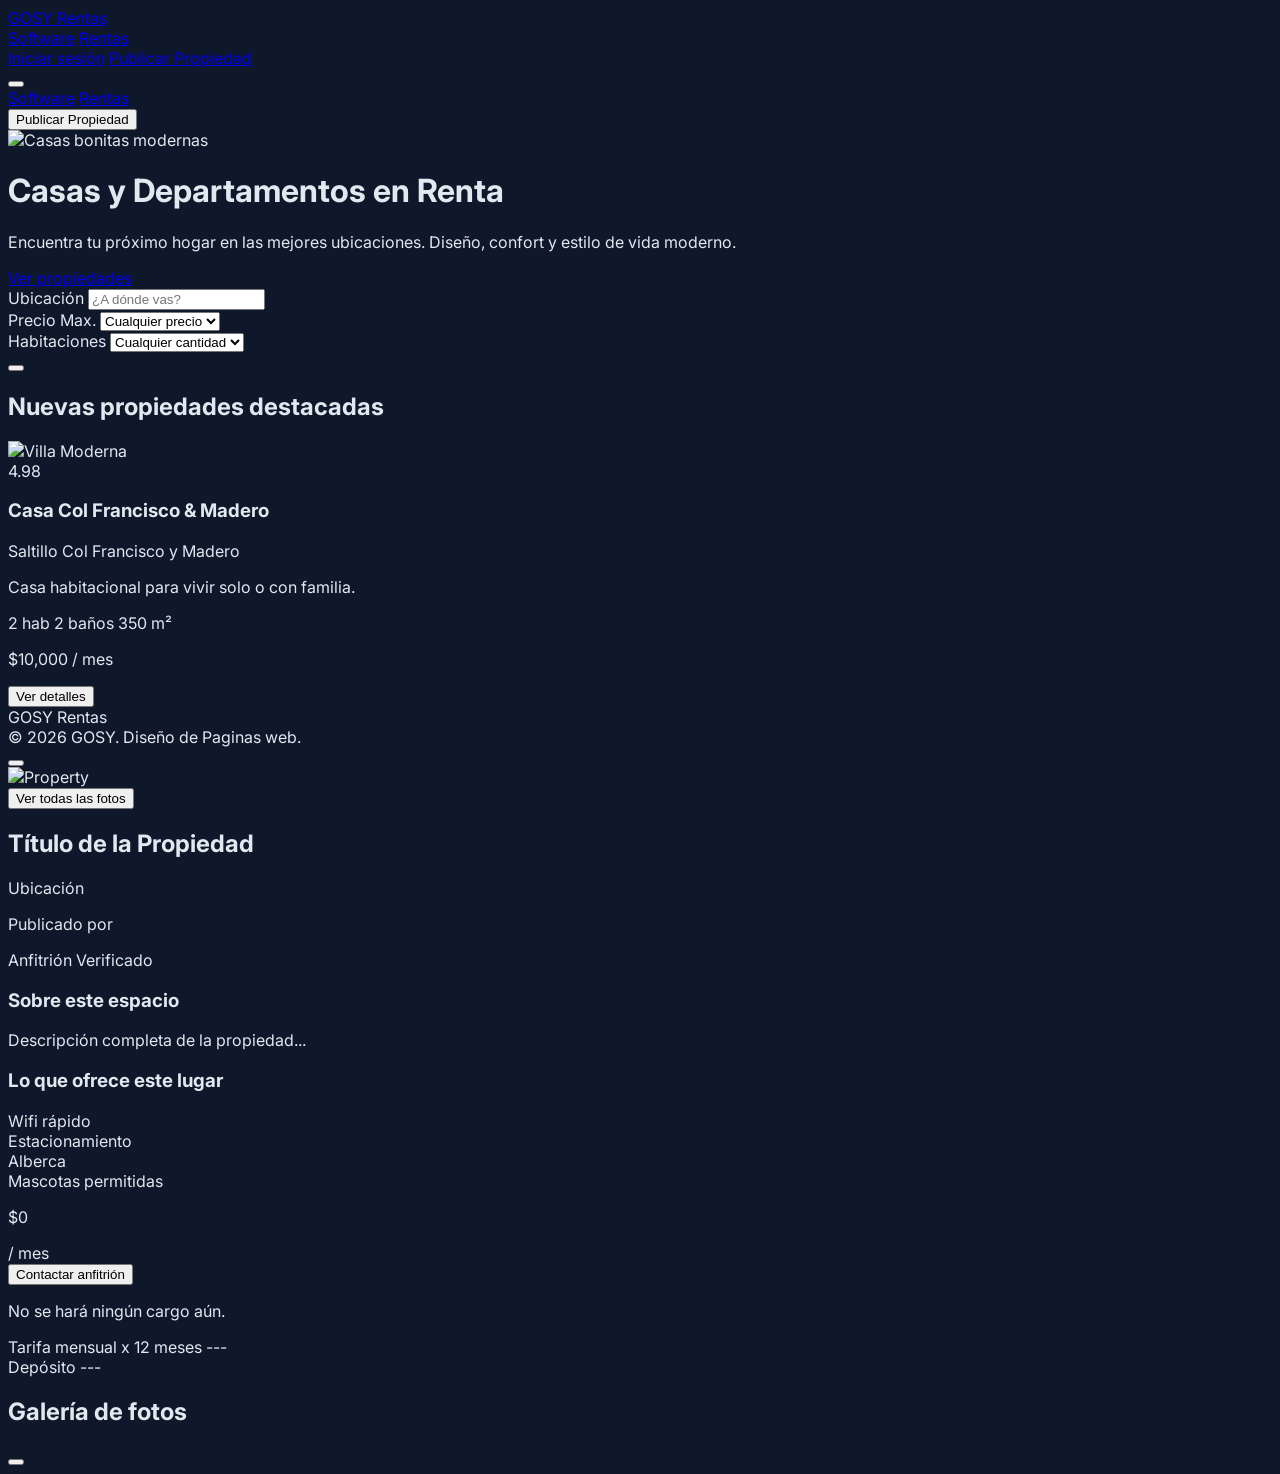
==== rentas.html @ 69bb5a42 "Add files via upload" ====
<!DOCTYPE html>
<html lang="es" class="scroll-smooth">

<head>
    <meta charset="UTF-8">
    <meta name="viewport" content="width=device-width, initial-scale=1.0">
    <title>GOSY Rentas - Casas y Departamentos de lujo</title>

    <!-- Tailwind CSS (CDN) -->
    <script src="https://cdn.tailwindcss.com"></script>

    <!-- Phosphor Icons para iconos modernos -->
    <script src="https://unpkg.com/@phosphor-icons/web"></script>

    <!-- Tailwind Custom Config -->
    <script>
        tailwind.config = {
            theme: {
                extend: {
                    colors: {
                        primary: '#3b82f6', // blue-500
                        secondary: '#8b5cf6', // violet-500
                        dark: '#0f172a', // slate-900
                    },
                    fontFamily: {
                        sans: ['Inter', 'sans-serif'],
                    }
                }
            }
        }
    </script>

    <!-- Estilos Personalizados -->
    <link rel="stylesheet" href="styles.css">
</head>

<body class="bg-slate-50 text-slate-900 antialiased selection:bg-primary selection:text-white relative">

    <!-- NAVBAR CLARO -->
    <nav class="fixed w-full z-50 bg-white/80 backdrop-blur-md border-b border-slate-200 transition-all duration-300 shadow-sm"
        id="navbar">
        <div class="max-w-7xl mx-auto px-4 sm:px-6 lg:px-8">
            <div class="flex items-center justify-between h-20">
                <!-- Logo -->
                <a href="index.html" class="flex-shrink-0 cursor-pointer flex items-center gap-2">
                    <i class="ph-fill ph-infinity text-4xl text-primary"></i>
                    <span class="font-bold text-2xl tracking-tighter text-slate-900">GOSY</span>
                    <span
                        class="hidden sm:block text-slate-500 text-sm font-medium ml-2 border-l border-slate-300 pl-2">Rentas</span>
                </a>

                <!-- Enlaces de Navegación (Desktop) -->
                <div class="hidden md:block">
                    <div class="ml-10 flex items-baseline space-x-8">
                        <a href="index.html"
                            class="text-slate-500 hover:text-primary transition px-3 py-2 rounded-md text-sm font-medium">Software</a>
                        <a href="rentas.html"
                            class="text-primary bg-primary/10 px-3 py-2 rounded-md text-sm font-medium transition">Rentas</a>
                    </div>
                </div>

                <!-- Botón de Contacto (Desktop) -->
                <div class="hidden md:flex items-center gap-4">
                    <a href="#" class="text-sm font-medium text-slate-600 hover:text-slate-900 transition">Iniciar
                        sesión</a>
                    <a href="#contacto"
                        class="relative inline-flex items-center justify-center px-5 py-2 text-sm font-bold text-white transition-all duration-200 bg-slate-900 rounded-full hover:bg-slate-800 focus:outline-none focus:ring-2 focus:ring-offset-2 focus:ring-slate-900 shadow-md">
                        Publicar Propiedad
                    </a>
                </div>

                <!-- Botón Menú Móvil -->
                <div class="-mr-2 flex md:hidden">
                    <button type="button" id="mobile-menu-button"
                        class="inline-flex items-center justify-center p-2 rounded-md text-slate-400 hover:text-slate-900 hover:bg-slate-100 focus:outline-none transition">
                        <i class="ph ph-list text-2xl" id="menu-icon"></i>
                    </button>
                </div>
            </div>
        </div>

        <!-- Menú Móvil -->
        <div class="md:hidden hidden bg-white border-b border-slate-200" id="mobile-menu">
            <div class="px-2 pt-2 pb-3 space-y-1 sm:px-3">
                <a href="index.html"
                    class="text-slate-600 hover:text-primary hover:bg-slate-50 block px-3 py-2 rounded-md text-base font-medium">Software</a>
                <a href="rentas.html"
                    class="bg-primary/10 text-primary block px-3 py-2 rounded-md text-base font-medium">Rentas</a>
                <div class="border-t border-slate-200 my-2 pt-2">
                    <button
                        class="w-full text-center px-6 py-3 text-base font-medium rounded-md text-white bg-slate-900 hover:bg-slate-800 transition shadow-sm">
                        Publicar Propiedad
                    </button>
                </div>
            </div>
        </div>
    </nav>

    <!-- RENTAS HERO SECTION -->
    <div class="relative pt-20 pb-0 shrink-0">
        <div class="absolute inset-0 z-0">
            <img src="https://images.unsplash.com/photo-1600596542815-ffad4c1539a9?ixlib=rb-4.0.3&ixid=MnwxMjA3fDB8MHxwaG90by1wYWdlfHx8fGVufDB8fHx8&auto=format&fit=crop&w=2075&q=80"
                alt="Casas bonitas modernas" class="w-full h-[60vh] object-cover object-center brightness-50" />
            <div
                class="absolute inset-0 bg-gradient-to-t from-slate-900 via-transparent to-transparent opacity-80 h-[60vh]">
            </div>
        </div>

        <div class="relative z-10 max-w-5xl mx-auto px-4 sm:px-6 lg:px-8 text-center pt-24 pb-32">
            <h1 class="text-4xl md:text-6xl font-extrabold text-white mb-6 drop-shadow-lg tracking-tight">
                Casas y Departamentos en Renta
            </h1>
            <p class="text-xl md:text-2xl text-slate-200 mb-10 font-medium drop-shadow-md max-w-2xl mx-auto">
                Encuentra tu próximo hogar en las mejores ubicaciones. Diseño, confort y estilo de vida moderno.
            </p>
            <a href="#propiedades"
                class="inline-flex items-center justify-center px-8 py-4 text-lg font-bold text-slate-900 transition-all duration-200 bg-white rounded-full hover:bg-slate-100 hover:shadow-xl focus:outline-none focus:ring-2 focus:ring-offset-2 focus:ring-white transform hover:-translate-y-1">
                Ver propiedades <i class="ph-bold ph-arrow-down ml-2"></i>
            </a>
        </div>
    </div>

    <!-- BUSCADOR / FILTROS VISUALES -->
    <div class="relative z-20 max-w-5xl mx-auto px-4 sm:px-6 lg:px-8 -mt-16">
        <div
            class="bg-white rounded-2xl shadow-xl border border-slate-100 p-4 sm:p-6 flex flex-col md:flex-row items-center gap-4 transition-all">

            <div
                class="w-full md:w-1/3 flex items-center border border-slate-200 rounded-xl px-4 py-3 bg-slate-50 focus-within:ring-2 focus-within:ring-primary focus-within:border-primary transition">
                <i class="ph ph-map-pin text-2xl text-slate-400 mr-3"></i>
                <div class="flex-grow">
                    <label class="block text-xs font-bold text-slate-500 uppercase tracking-wider">Ubicación</label>
                    <input type="text" placeholder="¿A dónde vas?"
                        class="w-full bg-transparent border-none p-0 focus:ring-0 text-sm font-medium text-slate-900 outline-none">
                </div>
            </div>

            <div
                class="w-full md:w-1/3 flex items-center border border-slate-200 rounded-xl px-4 py-3 bg-slate-50 focus-within:ring-2 focus-within:ring-primary focus-within:border-primary transition">
                <i class="ph ph-currency-circle-dollar text-2xl text-slate-400 mr-3"></i>
                <div class="flex-grow">
                    <label class="block text-xs font-bold text-slate-500 uppercase tracking-wider">Precio Max.</label>
                    <select
                        class="w-full bg-transparent border-none p-0 focus:ring-0 text-sm font-medium text-slate-900 outline-none cursor-pointer">
                        <option value="">Cualquier precio</option>
                        <option value="1000">$1,000 / mes</option>
                        <option value="2000">$2,000 / mes</option>
                        <option value="3000">$3,000 / mes</option>
                        <option value="5000">+$5,000 / mes</option>
                    </select>
                </div>
            </div>

            <div
                class="w-full md:w-1/3 flex items-center border border-slate-200 rounded-xl px-4 py-3 bg-slate-50 focus-within:ring-2 focus-within:ring-primary focus-within:border-primary transition">
                <i class="ph ph-bed text-2xl text-slate-400 mr-3"></i>
                <div class="flex-grow">
                    <label class="block text-xs font-bold text-slate-500 uppercase tracking-wider">Habitaciones</label>
                    <select
                        class="w-full bg-transparent border-none p-0 focus:ring-0 text-sm font-medium text-slate-900 outline-none cursor-pointer">
                        <option value="">Cualquier cantidad</option>
                        <option value="1">1+ Habitaciones</option>
                        <option value="2">2+ Habitaciones</option>
                        <option value="3">3+ Habitaciones</option>
                        <option value="4">4+ Habitaciones</option>
                    </select>
                </div>
            </div>

            <button
                class="w-full md:w-auto p-4 bg-primary text-white rounded-xl shadow-lg shadow-primary/30 hover:bg-blue-600 transition flex items-center justify-center">
                <i class="ph-bold ph-magnifying-glass text-xl"></i>
            </button>
        </div>
    </div>

    <!-- GRID DE PROPIEDADES -->
    <section id="propiedades" class="py-16 bg-slate-50">
        <div class="max-w-7xl mx-auto px-4 sm:px-6 lg:px-8">
            <h2 class="text-3xl font-bold text-slate-900 mb-8 mt-4">Nuevas propiedades destacadas</h2>

            <div class="grid grid-cols-1 sm:grid-cols-2 lg:grid-cols-3 gap-8">

                <!-- AGREGAR NUEVA PROPIEDAD AQUÍ -->
                <!-- PROPIEDAD 1 -->
                <div class="bg-white rounded-2xl overflow-hidden shadow-sm border border-slate-200 property-card cursor-pointer group"
                    onclick="openModal('prop1')">
                    <div class="relative h-64 overflow-hidden">
                        <!-- CAMBIAR IMAGEN DE LA CASA AQUÍ -->
                        <img src="imagenes/!.jpeg" alt="Villa Moderna"
                            class="w-full h-full object-cover property-img" />
                        <div
                            class="absolute top-4 right-4 bg-white/90 backdrop-blur-sm px-3 py-1 rounded-full text-xs font-bold text-slate-800 flex items-center gap-1 shadow-sm">
                            <i class="ph-fill ph-star text-yellow-500"></i> 4.98
                        </div>
                    </div>
                    <div class="p-6">
                        <div class="flex justify-between items-start mb-2">
                            <div>
                                <h3
                                    class="text-lg font-bold text-slate-900 leading-tight group-hover:text-primary transition-colors">
                                    Casa Col Francisco & Madero</h3>
                                <p class="text-sm text-slate-500 flex items-center gap-1 mt-1">
                                    <i class="ph-fill ph-map-pin"></i> Saltillo Col Francisco y Madero
                                </p>
                            </div>
                        </div>

                        <!-- CAMBIAR DESCRIPCIÓN AQUÍ -->
                        <p class="text-slate-600 text-sm mt-3 mb-4 line-clamp-2">
                            Casa habitacional para vivir solo o con familia.
                        </p>

                        <div class="flex items-center gap-4 text-sm text-slate-600 mb-4 font-medium">
                            <span class="flex items-center gap-1 bg-slate-100 px-2 py-1 rounded-md"><i
                                    class="ph ph-bed text-lg"></i> 2 hab</span>
                            <span class="flex items-center gap-1 bg-slate-100 px-2 py-1 rounded-md"><i
                                    class="ph ph-bathtub text-lg"></i> 2 baños</span>
                            <span class="flex items-center gap-1 bg-slate-100 px-2 py-1 rounded-md"><i
                                    class="ph ph-arrows-out text-lg"></i> 350 m²</span>
                        </div>

                        <div class="flex items-center justify-between pt-4 border-t border-slate-100">
                            <p class="text-lg font-extrabold text-slate-900">
                                <!-- MODIFICAR PRECIO AQUÍ -->
                                $10,000 <span class="text-sm font-normal text-slate-500">/ mes</span>
                            </p>
                            <button class="text-primary font-bold text-sm hover:underline flex items-center gap-1">
                                Ver detalles <i class="ph-bold ph-caret-right"></i>
                            </button>
                        </div>
                    </div>
                </div>

                <!-- PROPIEDAD 2 
                <div class="bg-white rounded-2xl overflow-hidden shadow-sm border border-slate-200 property-card cursor-pointer group"
                    onclick="openModal('prop2')">
                    <div class="relative h-64 overflow-hidden">
                        
                        <img src="https://images.unsplash.com/photo-1512917774080-9991f1c4c750?ixlib=rb-4.0.3&auto=format&fit=crop&w=800&q=80"
                            alt="Departamento Minimalista" class="w-full h-full object-cover property-img" />
                    </div>
                    <div class="p-6">
                        <div class="flex justify-between items-start mb-2">
                            <div>
                                <h3
                                    class="text-lg font-bold text-slate-900 leading-tight group-hover:text-primary transition-colors">
                                    Loft Downtown Skyline</h3>
                                <p class="text-sm text-slate-500 flex items-center gap-1 mt-1">
                                    <i class="ph-fill ph-map-pin"></i> Ciudad de México, CDMX
                                </p>
                            </div>
                        </div>

                        
                        <p class="text-slate-600 text-sm mt-3 mb-4 line-clamp-2">
                            Moderno loft en piso 30 con increíble vista a la ciudad, gimnasio completo, coworking y
                            amenidades premium.
                        </p>

                        <div class="flex items-center gap-4 text-sm text-slate-600 mb-4 font-medium">
                            <span class="flex items-center gap-1 bg-slate-100 px-2 py-1 rounded-md"><i
                                    class="ph ph-bed text-lg"></i> 1 hab</span>
                            <span class="flex items-center gap-1 bg-slate-100 px-2 py-1 rounded-md"><i
                                    class="ph ph-bathtub text-lg"></i> 1.5 baños</span>
                            <span class="flex items-center gap-1 bg-slate-100 px-2 py-1 rounded-md"><i
                                    class="ph ph-arrows-out text-lg"></i> 90 m²</span>
                        </div>

                        <div class="flex items-center justify-between pt-4 border-t border-slate-100">
                            <p class="text-lg font-extrabold text-slate-900">
                                
                                $2,100 <span class="text-sm font-normal text-slate-500">/ mes</span>
                            </p>
                            <button class="text-primary font-bold text-sm hover:underline flex items-center gap-1">
                                Ver detalles <i class="ph-bold ph-caret-right"></i>
                            </button>
                        </div>
                    </div>
                </div> -->

                <!-- PROPIEDAD 3 
                <div class="bg-white rounded-2xl overflow-hidden shadow-sm border border-slate-200 property-card cursor-pointer group"
                    onclick="openModal('prop3')">
                    <div class="relative h-64 overflow-hidden">
                        
                        <img src="https://images.unsplash.com/photo-1510798831971-661eb04b3739?ixlib=rb-4.0.3&auto=format&fit=crop&w=800&q=80"
                            alt="Cabaña Bosque" class="w-full h-full object-cover property-img" />
                        <div
                            class="absolute top-4 right-4 bg-white/90 backdrop-blur-sm px-3 py-1 rounded-full text-xs font-bold text-slate-800 flex items-center gap-1 shadow-sm">
                            <i class="ph-fill ph-star text-yellow-500"></i> 4.95
                        </div>
                    </div>
                    <div class="p-6">
                        <div class="flex justify-between items-start mb-2">
                            <div>
                                <h3
                                    class="text-lg font-bold text-slate-900 leading-tight group-hover:text-primary transition-colors">
                                    Refugio del Bosque</h3>
                                <p class="text-sm text-slate-500 flex items-center gap-1 mt-1">
                                    <i class="ph-fill ph-map-pin"></i> Valle de Bravo, Edomex
                                </p>
                            </div>
                        </div>

                        
                        <p class="text-slate-600 text-sm mt-3 mb-4 line-clamp-2">
                            Casa de diseño nórdico inmersa en el bosque con chimenea, terraza gigante y perfecta para
                            desconectar.
                        </p>

                        <div class="flex items-center gap-4 text-sm text-slate-600 mb-4 font-medium">
                            <span class="flex items-center gap-1 bg-slate-100 px-2 py-1 rounded-md"><i
                                    class="ph ph-bed text-lg"></i> 3 hab</span>
                            <span class="flex items-center gap-1 bg-slate-100 px-2 py-1 rounded-md"><i
                                    class="ph ph-bathtub text-lg"></i> 2 baños</span>
                            <span class="flex items-center gap-1 bg-slate-100 px-2 py-1 rounded-md"><i
                                    class="ph ph-arrows-out text-lg"></i> 200 m²</span>
                        </div>

                        <div class="flex items-center justify-between pt-4 border-t border-slate-100">
                            <p class="text-lg font-extrabold text-slate-900">
                                
                                $3,200 <span class="text-sm font-normal text-slate-500">/ mes</span>
                            </p>
                            <button class="text-primary font-bold text-sm hover:underline flex items-center gap-1">
                                Ver detalles <i class="ph-bold ph-caret-right"></i>
                            </button>
                        </div>
                    </div>
                </div> -->

                <!-- PROPIEDAD 4 
                <div class="bg-white rounded-2xl overflow-hidden shadow-sm border border-slate-200 property-card cursor-pointer group"
                    onclick="openModal('prop4')">
                    <div class="relative h-64 overflow-hidden">

                        <img src="https://images.unsplash.com/photo-1522708323590-d24dbb6b0267?ixlib=rb-4.0.3&auto=format&fit=crop&w=800&q=80"
                            alt="Penthouse" class="w-full h-full object-cover property-img" />
                    </div>
                    <div class="p-6">
                        <div class="flex justify-between items-start mb-2">
                            <div>
                                <h3
                                    class="text-lg font-bold text-slate-900 leading-tight group-hover:text-primary transition-colors">
                                    Penthouse Lumina</h3>
                                <p class="text-sm text-slate-500 flex items-center gap-1 mt-1">
                                    <i class="ph-fill ph-map-pin"></i> Polanco, CDMX
                                </p>
                            </div>
                        </div>

                        
                        <p class="text-slate-600 text-sm mt-3 mb-4 line-clamp-2">
                            Elegante penthouse de dos niveles con acabados de primera, roof garden privado y domótica
                            integrada.
                        </p>

                        <div class="flex items-center gap-4 text-sm text-slate-600 mb-4 font-medium">
                            <span class="flex items-center gap-1 bg-slate-100 px-2 py-1 rounded-md"><i
                                    class="ph ph-bed text-lg"></i> 3 hab</span>
                            <span class="flex items-center gap-1 bg-slate-100 px-2 py-1 rounded-md"><i
                                    class="ph ph-bathtub text-lg"></i> 4 baños</span>
                            <span class="flex items-center gap-1 bg-slate-100 px-2 py-1 rounded-md"><i
                                    class="ph ph-arrows-out text-lg"></i> 320 m²</span>
                        </div>

                        <div class="flex items-center justify-between pt-4 border-t border-slate-100">
                            <p class="text-lg font-extrabold text-slate-900">
                                
                                $5,800 <span class="text-sm font-normal text-slate-500">/ mes</span>
                            </p>
                            <button class="text-primary font-bold text-sm hover:underline flex items-center gap-1">
                                Ver detalles <i class="ph-bold ph-caret-right"></i>
                            </button>
                        </div>
                    </div>
                </div> -->

                <!-- PROPIEDAD 5 
                <div class="bg-white rounded-2xl overflow-hidden shadow-sm border border-slate-200 property-card cursor-pointer group"
                    onclick="openModal('prop5')">
                    <div class="relative h-64 overflow-hidden">
                        
                        <img src="https://images.unsplash.com/photo-1600047509807-ba8f99d2cdde?ixlib=rb-4.0.3&auto=format&fit=crop&w=800&q=80"
                            alt="Casa Suburbia" class="w-full h-full object-cover property-img" />
                    </div>
                    <div class="p-6">
                        <div class="flex justify-between items-start mb-2">
                            <div>
                                <h3
                                    class="text-lg font-bold text-slate-900 leading-tight group-hover:text-primary transition-colors">
                                    Residencia Los Olivos</h3>
                                <p class="text-sm text-slate-500 flex items-center gap-1 mt-1">
                                    <i class="ph-fill ph-map-pin"></i> Juriquilla, Querétaro
                                </p>
                            </div>
                        </div>

                        
                        <p class="text-slate-600 text-sm mt-3 mb-4 line-clamp-2">
                            Amplia casa familiar en privada con alto sistema de seguridad, jardín frontal y acabados
                            rústicos modernos.
                        </p>

                        <div class="flex items-center gap-4 text-sm text-slate-600 mb-4 font-medium">
                            <span class="flex items-center gap-1 bg-slate-100 px-2 py-1 rounded-md"><i
                                    class="ph ph-bed text-lg"></i> 4 hab</span>
                            <span class="flex items-center gap-1 bg-slate-100 px-2 py-1 rounded-md"><i
                                    class="ph ph-bathtub text-lg"></i> 3.5 baños</span>
                            <span class="flex items-center gap-1 bg-slate-100 px-2 py-1 rounded-md"><i
                                    class="ph ph-arrows-out text-lg"></i> 280 m²</span>
                        </div>

                        <div class="flex items-center justify-between pt-4 border-t border-slate-100">
                            <p class="text-lg font-extrabold text-slate-900">
                                
                                $1,800 <span class="text-sm font-normal text-slate-500">/ mes</span>
                            </p>
                            <button class="text-primary font-bold text-sm hover:underline flex items-center gap-1">
                                Ver detalles <i class="ph-bold ph-caret-right"></i>
                            </button>
                        </div>
                    </div>
                </div> -->

                <!-- PROPIEDAD 6 -
                <div class="bg-white rounded-2xl overflow-hidden shadow-sm border border-slate-200 property-card cursor-pointer group"
                    onclick="openModal('prop6')">
                    <div class="relative h-64 overflow-hidden">
                        
                        <img src="https://images.unsplash.com/photo-1583608205776-bfd35f0d9f83?ixlib=rb-4.0.3&auto=format&fit=crop&w=800&q=80"
                            alt="Loft Estudio" class="w-full h-full object-cover property-img" />
                    </div>
                    <div class="p-6">
                        <div class="flex justify-between items-start mb-2">
                            <div>
                                <h3
                                    class="text-lg font-bold text-slate-900 leading-tight group-hover:text-primary transition-colors">
                                    Estudio Distrito Arte</h3>
                                <p class="text-sm text-slate-500 flex items-center gap-1 mt-1">
                                    <i class="ph-fill ph-map-pin"></i> Roma Norte, CDMX
                                </p>
                            </div>
                        </div>

                        
                        <p class="text-slate-600 text-sm mt-3 mb-4 line-clamp-2">
                            Estudio iluminado en el corazón de la colonia Roma, rodeado de galerías, cafés de
                            especialidad y vida nocturna.
                        </p>

                        <div class="flex items-center gap-4 text-sm text-slate-600 mb-4 font-medium">
                            <span class="flex items-center gap-1 bg-slate-100 px-2 py-1 rounded-md"><i
                                    class="ph ph-bed text-lg"></i> 1 hab</span>
                            <span class="flex items-center gap-1 bg-slate-100 px-2 py-1 rounded-md"><i
                                    class="ph ph-bathtub text-lg"></i> 1 baño</span>
                            <span class="flex items-center gap-1 bg-slate-100 px-2 py-1 rounded-md"><i
                                    class="ph ph-arrows-out text-lg"></i> 65 m²</span>
                        </div>

                        <div class="flex items-center justify-between pt-4 border-t border-slate-100">
                            <p class="text-lg font-extrabold text-slate-900">
                                
                                $1,400 <span class="text-sm font-normal text-slate-500">/ mes</span>
                            </p>
                            <button class="text-primary font-bold text-sm hover:underline flex items-center gap-1">
                                Ver detalles <i class="ph-bold ph-caret-right"></i>
                            </button>
                        </div>
                    </div>
                </div>

            </div>

            <div class="mt-16 text-center">
                <button
                    class="px-6 py-3 border-2 border-slate-200 text-slate-700 font-bold rounded-xl hover:border-slate-300 hover:bg-slate-100 transition shadow-sm bg-white">
                    Cargar más propiedades
                </button>
            </div>
        </div>
    </section>->

    <!-- FOOTER RENTAS -->
                <footer class="bg-white border-t border-slate-200 py-12">
                    <div
                        class="max-w-7xl mx-auto px-4 sm:px-6 lg:px-8 flex flex-col md:flex-row justify-between items-center gap-6">
                        <div class="flex items-center gap-2">
                            <i class="ph-fill ph-infinity text-2xl text-primary"></i>
                            <span class="font-bold text-xl text-slate-900">GOSY Rentas</span>
                        </div>
                        <div class="text-slate-500 text-sm text-center md:text-left">
                            © 2026 GOSY. Diseño de Paginas web.
                        </div>
                        <div class="flex gap-4">
                            <a href="#" class="text-slate-400 hover:text-slate-900 transition"><i
                                    class="ph-fill ph-instagram-logo text-2xl"></i></a>
                            <a href="#" class="text-slate-400 hover:text-slate-900 transition"><i
                                    class="ph-fill ph-facebook-logo text-2xl"></i></a>
                            <a href="#" class="text-slate-400 hover:text-slate-900 transition"><i
                                    class="ph-fill ph-twitter-logo text-2xl"></i></a>
                        </div>
                    </div>
                </footer>

                <!-- MODAL DE DETALLE -->
                <div id="property-modal" class="fixed inset-0 z-[100] hidden items-center justify-center">
                    <!-- Overlay oscuro -->
                    <div class="absolute inset-0 bg-slate-900/40 backdrop-blur-sm transition-opacity"
                        onclick="closeModal()"></div>

                    <!-- Contenedor Modal -->
                    <div
                        class="relative bg-white rounded-2xl md:rounded-3xl shadow-2xl w-full max-w-4xl mx-4 my-8 max-h-[90vh] flex flex-col overflow-hidden animate-fade-in-up md:w-[90vw]">

                        <button onclick="closeModal()"
                            class="absolute top-4 right-4 z-10 bg-white/50 backdrop-blur-md rounded-full p-2 text-slate-800 hover:bg-white transition hover:shadow-md border border-white/20">
                            <i class="ph-bold ph-x text-xl"></i>
                        </button>

                        <div class="overflow-y-auto no-scrollbar flex-grow">
                            <!-- Galería -->
                            <div class="relative h-64 sm:h-80 md:h-96 w-full">
                                <img id="modal-img" src="" alt="Property" class="w-full h-full object-cover">
                                <div class="absolute bottom-4 right-4 flex gap-2">
                                    <button id="view-all-photos-btn" onclick="openGallery()"
                                        class="bg-white/90 backdrop-blur-sm px-4 py-2 rounded-xl text-sm font-bold shadow-md hover:bg-white transition flex items-center gap-2">
                                        <i class="ph-fill ph-images"></i> Ver todas las fotos
                                    </button>
                                </div>
                            </div>

                            <div class="p-6 md:p-8 flex flex-col md:flex-row gap-8">
                                <!-- Info Izquierda -->
                                <div class="w-full md:w-2/3">
                                    <div class="flex justify-between items-start">
                                        <div>
                                            <h2 id="modal-title"
                                                class="text-2xl md:text-3xl font-bold text-slate-900 mb-2">Título
                                                de la Propiedad</h2>
                                            <p id="modal-location"
                                                class="text-slate-500 font-medium flex items-center gap-1 text-lg">
                                                <i class="ph-fill ph-map-pin"></i> Ubicación
                                            </p>
                                        </div>
                                    </div>

                                    <div class="flex items-center gap-4 py-6 border-b border-slate-100 my-2">
                                        <div class="flex items-center gap-2">
                                            <div
                                                class="w-12 h-12 bg-slate-100 rounded-full flex items-center justify-center text-slate-600">
                                                <i class="ph ph-user text-2xl"></i>
                                            </div>
                                            <div>
                                                <p class="text-sm text-slate-500">Publicado por</p>
                                                <p class="font-bold text-slate-900">Anfitrión Verificado</p>
                                            </div>
                                        </div>
                                    </div>

                                    <div class="py-4 space-y-4">
                                        <h3 class="text-xl font-bold text-slate-900">Sobre este espacio</h3>
                                        <p id="modal-desc" class="text-slate-600 leading-relaxed">
                                            Descripción completa de la propiedad...
                                        </p>
                                    </div>

                                    <div class="py-4">
                                        <h3 class="text-xl font-bold text-slate-900 mb-4">Lo que ofrece este lugar</h3>
                                        <div class="grid grid-cols-2 gap-4">
                                            <div class="flex items-center gap-3 text-slate-600 font-medium"><i
                                                    class="ph ph-wifi-high text-xl"></i> Wifi rápido</div>
                                            <div class="flex items-center gap-3 text-slate-600 font-medium"><i
                                                    class="ph ph-car text-xl"></i> Estacionamiento</div>
                                            <div class="flex items-center gap-3 text-slate-600 font-medium"><i
                                                    class="ph ph-swimming-pool text-xl"></i> Alberca</div>
                                            <div class="flex items-center gap-3 text-slate-600 font-medium"><i
                                                    class="ph ph-paw-prints text-xl"></i> Mascotas permitidas</div>
                                        </div>
                                    </div>
                                </div>

                                <!-- Sidebar Derecha (Precio) -->
                                <div class="w-full md:w-1/3">
                                    <div
                                        class="sticky top-4 bg-white border border-slate-200 rounded-2xl p-6 shadow-xl shadow-slate-200/50">
                                        <div class="mb-4">
                                            <p id="modal-price"
                                                class="text-3xl font-extrabold text-slate-900 inline-block">$0</p>
                                            <span class="text-slate-500">/ mes</span>
                                        </div>

                                        <button
                                            class="w-full py-4 text-white bg-gradient-to-r from-primary to-blue-600 hover:from-blue-600 hover:to-blue-700 rounded-xl font-bold text-lg shadow-lg shadow-primary/30 transition transform hover:-translate-y-0.5 mt-2 mb-4">
                                            Contactar anfitrión
                                        </button>

                                        <p class="text-center text-xs text-slate-400">No se hará ningún cargo aún.</p>

                                        <div class="mt-6 pt-6 border-t border-slate-100 space-y-3">
                                            <div class="flex justify-between text-slate-600">
                                                <span class="underline">Tarifa mensual x 12 meses</span>
                                                <span id="modal-annual">---</span>
                                            </div>
                                            <div class="flex justify-between text-slate-600">
                                                <span class="underline">Depósito</span>
                                                <span id="modal-deposit">---</span>
                                            </div>
                                        </div>
                                    </div>
                                </div>
                            </div>
                        </div>
                    </div>
                </div>

                <!-- MODAL DE GALERÍA DE FOTOS -->
                <div id="gallery-modal" class="fixed inset-0 z-[110] hidden items-center justify-center">
                    <!-- Overlay oscuro completamente opaco -->
                    <div class="absolute inset-0 bg-white/95 backdrop-blur-md transition-opacity"></div>

                    <!-- Contenedor Modal de Galería -->
                    <div class="relative w-full h-full flex flex-col z-10 animate-fade-in-up">

                        <!-- Header de la galería -->
                        <div
                            class="flex justify-between items-center p-4 md:p-6 border-b border-slate-200 bg-white sticky top-0 z-20">
                            <h2 class="text-xl md:text-2xl font-bold text-slate-900" id="gallery-title">Galería de fotos
                            </h2>
                            <button onclick="closeGallery()"
                                class="p-2 bg-slate-100 rounded-full text-slate-800 hover:bg-slate-200 transition flex items-center justify-center">
                                <i class="ph-bold ph-x text-xl"></i>
                            </button>
                        </div>

                        <!-- Grid de imágenes -->
                        <div class="overflow-y-auto p-4 md:p-8 flex-grow">
                            <div class="max-w-6xl mx-auto columns-1 md:columns-2 lg:columns-3 gap-4" id="gallery-grid">
                                <!-- Las imágenes se inyectarán aquí mediante JavaScript -->
                            </div>
                        </div>
                    </div>
                </div>

                <!-- Scripts -->
                <script src="app.js"></script>
</body>

</html>
---- styles.css ----
@import url('https://fonts.googleapis.com/css2?family=Inter:wght@300;400;500;600;700;800&display=swap');

html {
    scroll-behavior: smooth;
}

body {
    font-family: 'Inter', sans-serif;
    -webkit-font-smoothing: antialiased;
    -moz-osx-font-smoothing: grayscale;
    background-color: #0f172a; /* Tailwind slate-900 */
    color: #e2e8f0; /* Tailwind slate-200 */
    overflow-x: hidden;
}

/* Custom Scrollbar */
::-webkit-scrollbar {
    width: 10px;
}

::-webkit-scrollbar-track {
    background: #0f172a;
}

::-webkit-scrollbar-thumb {
    background: #334155;
    border-radius: 5px;
}

::-webkit-scrollbar-thumb:hover {
    background: #475569;
}

/* Glassmorphism utilities */
.glass {
    background: rgba(30, 41, 59, 0.7); /* Tailwind slate-800 with opacity */
    backdrop-filter: blur(16px);
    -webkit-backdrop-filter: blur(16px);
    border: 1px solid rgba(255, 255, 255, 0.1);
}

.glass-nav {
    background: rgba(15, 23, 42, 0.85); /* Tailwind slate-900 with opacity */
    backdrop-filter: blur(20px);
    -webkit-backdrop-filter: blur(20px);
    border-bottom: 1px solid rgba(255, 255, 255, 0.05);
}

/* Glow effects */
.glow-primary {
    position: relative;
}

.glow-primary::before {
    content: '';
    position: absolute;
    inset: -1px;
    background: linear-gradient(to right, #3b82f6, #8b5cf6);
    border-radius: inherit;
    z-index: -1;
    filter: blur(15px);
    opacity: 0;
    transition: opacity 0.3s ease;
}

.glow-primary:hover::before {
    opacity: 0.8;
}

/* Animations */
@keyframes float {
    0% { transform: translateY(0px); }
    50% { transform: translateY(-10px); }
    100% { transform: translateY(0px); }
}

.animate-float {
    animation: float 4s ease-in-out infinite;
}

@keyframes pulse-slow {
    0%, 100% { opacity: 1; transform: scale(1); }
    50% { opacity: 0.8; transform: scale(1.05); }
}

.animate-pulse-slow {
    animation: pulse-slow 3s ease-in-out infinite;
}

/* Gradient text */
.text-gradient {
    background: linear-gradient(135deg, #60a5fa, #c084fc);
    -webkit-background-clip: text;
    -webkit-text-fill-color: transparent;
    background-clip: text;
}

/* Hide scrollbar for grids (rental page) */
.no-scrollbar::-webkit-scrollbar {
    display: none;
}
.no-scrollbar {
    -ms-overflow-style: none; /* IE and Edge */
    scrollbar-width: none; /* Firefox */
}

/* Property card hovers */
.property-card {
    transition: all 0.3s cubic-bezier(0.4, 0, 0.2, 1);
}

.property-card:hover {
    transform: translateY(-8px);
    box-shadow: 0 20px 40px -10px rgba(0, 0, 0, 0.5);
    border-color: rgba(96, 165, 250, 0.3);
}

.property-card:hover .property-img {
    transform: scale(1.05);
}

.property-img {
    transition: transform 0.5s ease;
}
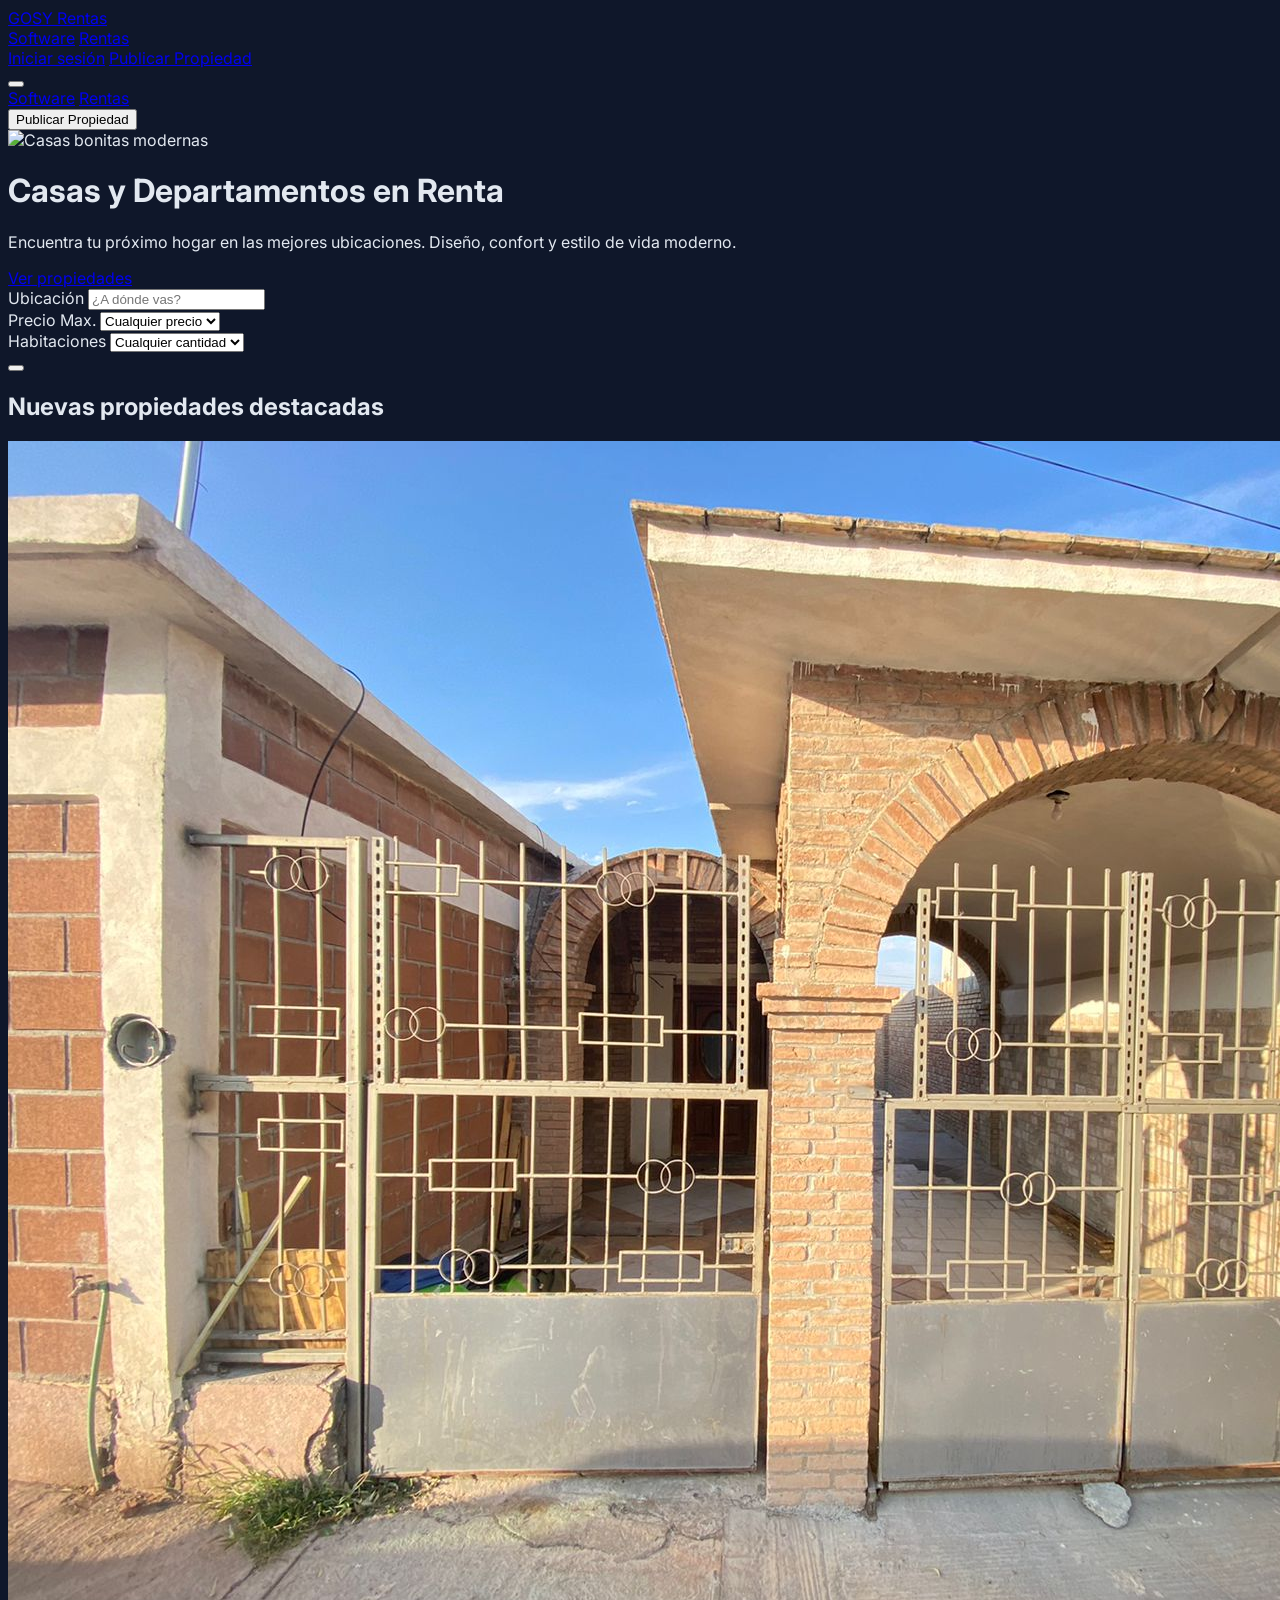
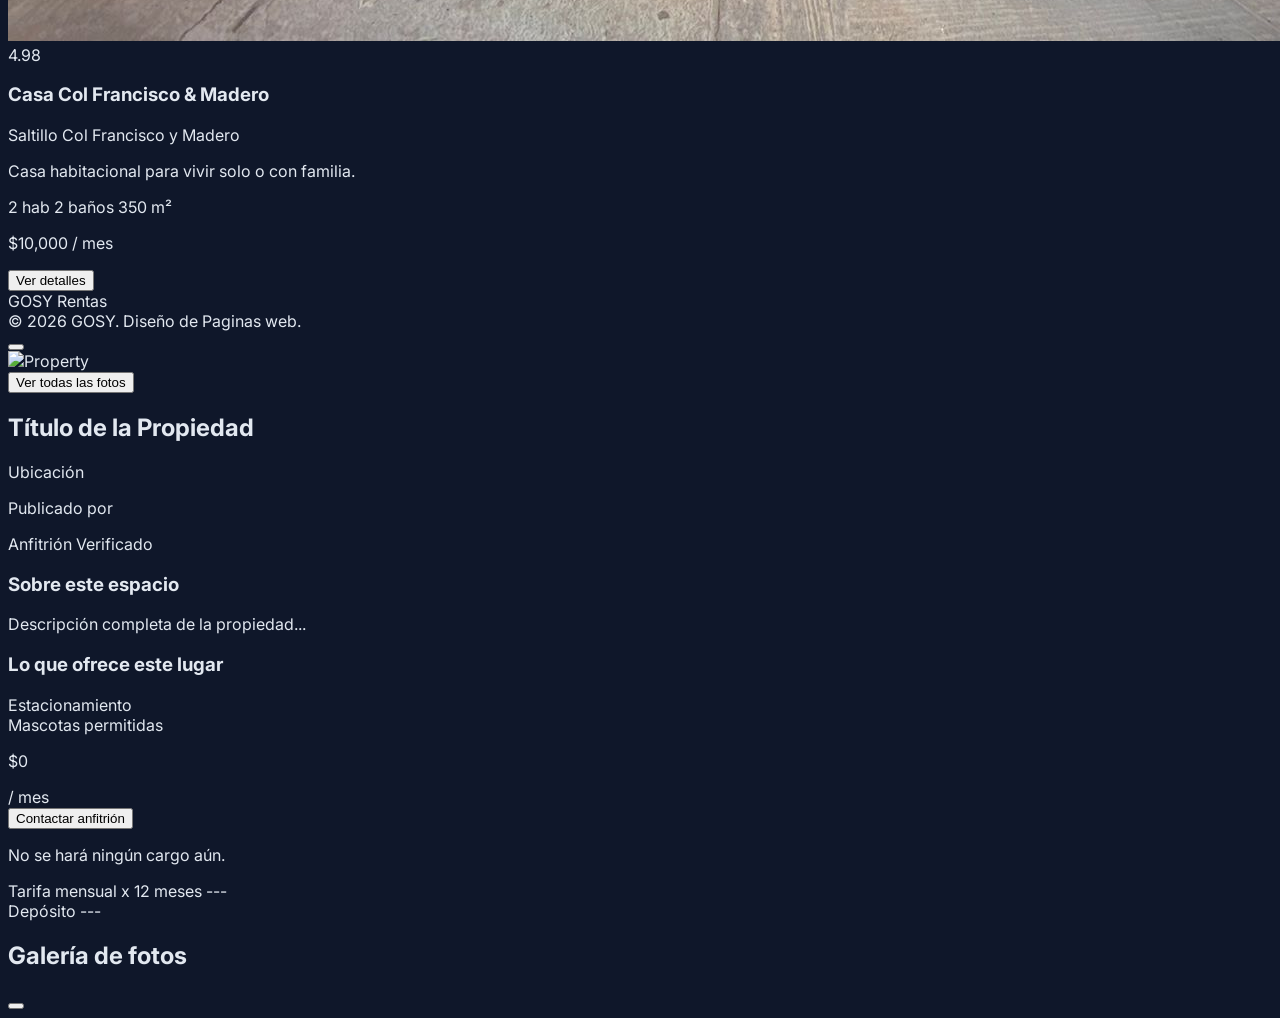
==== commit f8f60788: "Update rentas.html" ====
--- a/rentas.html
+++ b/rentas.html
@@ -569,12 +569,10 @@
                                     <div class="py-4">
                                         <h3 class="text-xl font-bold text-slate-900 mb-4">Lo que ofrece este lugar</h3>
                                         <div class="grid grid-cols-2 gap-4">
-                                            <div class="flex items-center gap-3 text-slate-600 font-medium"><i
-                                                    class="ph ph-wifi-high text-xl"></i> Wifi rápido</div>
+                                            
                                             <div class="flex items-center gap-3 text-slate-600 font-medium"><i
                                                     class="ph ph-car text-xl"></i> Estacionamiento</div>
-                                            <div class="flex items-center gap-3 text-slate-600 font-medium"><i
-                                                    class="ph ph-swimming-pool text-xl"></i> Alberca</div>
+                                            
                                             <div class="flex items-center gap-3 text-slate-600 font-medium"><i
                                                     class="ph ph-paw-prints text-xl"></i> Mascotas permitidas</div>
                                         </div>
@@ -647,4 +645,5 @@
                 <script src="app.js"></script>
 </body>
 
-</html>+
+</html>
